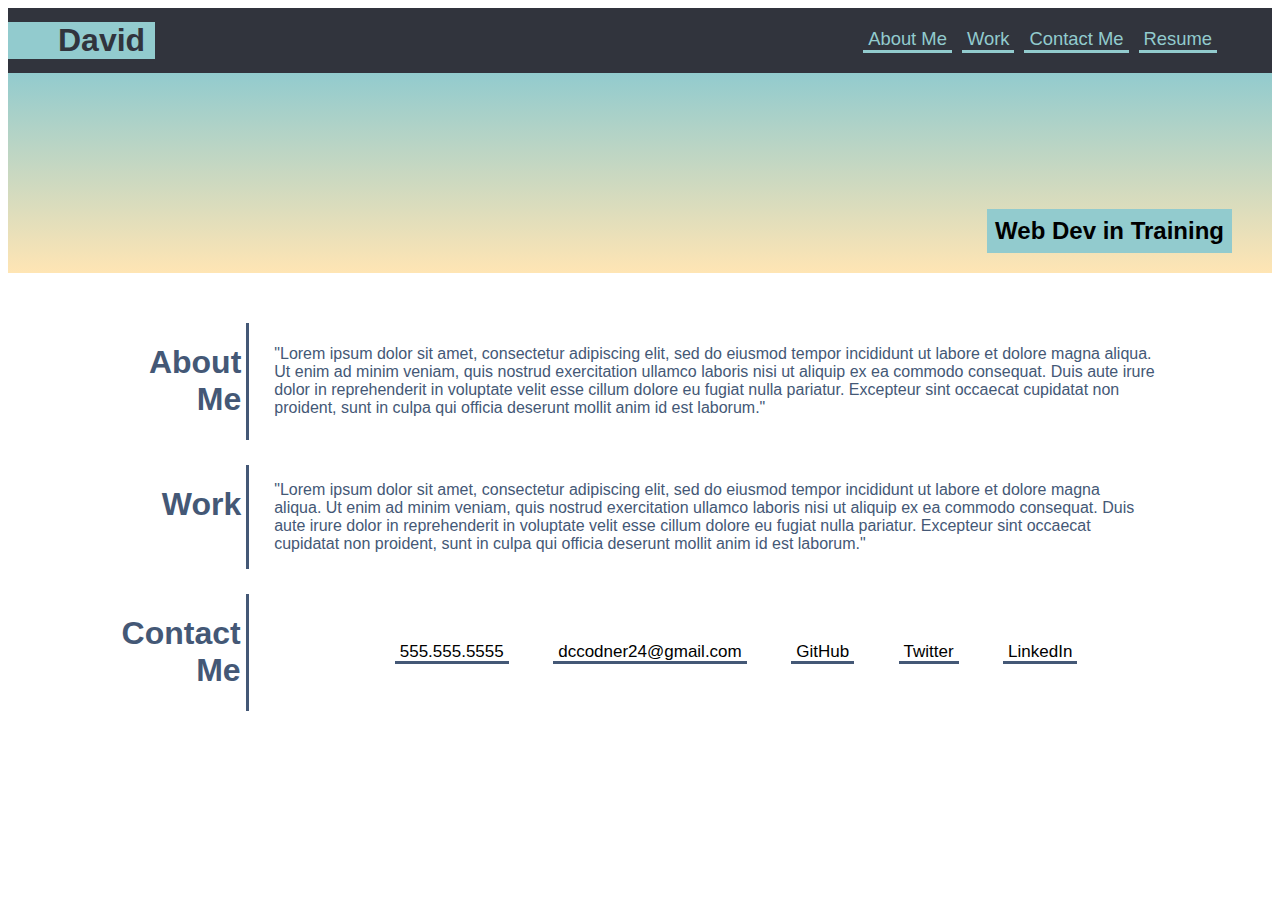
==== index.html @ 2e3f4fda "Minor changes made to html and css." ====
<!DOCTYPE html>
<html>
    <head>
        <meta charset="utf-8">
        <meta http-equiv="X-UA-Compatible" content="IE=edge">
        <title>David Codner</title>
        <meta name="viewport" content="width=device-width, initial-scale=1">
        <link rel="stylesheet" href="assets\reset.css">
        <link rel="stylesheet" href="assets\style.css">
    </head>
    <body>
       <header>
        
            <h1 class="caption-box">David</h1>
        

        <nav class="navi">
            <ul>
                <a class="nav-button" href="#about-tag">About Me</a>
                <a class="nav-button" href="#work-tag">Work</a>
                <a class="nav-button" href="#contact-tag">Contact Me</a>
                <a class="nav-button" href="#">Resume</a>
            </ul>
        </nav>
       </header>
       
        <div class="page-cap">
        <div id="sub"><h2>Web Dev in Training</h2></div>
        </div>
        
       <main>
            
            

            <section class="big-row" id="top-edge">
                <div id="about-tag" class="side-title">
                    <h1>About<br>Me</h1>
                </div>
                <div class="row-body">
                    <p>"Lorem ipsum dolor sit amet, consectetur adipiscing elit, sed do eiusmod tempor incididunt ut labore et dolore magna aliqua. Ut enim ad minim veniam, quis nostrud exercitation ullamco laboris nisi ut aliquip ex ea commodo consequat. Duis aute irure dolor in reprehenderit in voluptate velit esse cillum dolore eu fugiat nulla pariatur. Excepteur sint occaecat cupidatat non proident, sunt in culpa qui officia deserunt mollit anim id est laborum."</p>
                </div>
            </section>

            
            <section class="big-row" id="work-tag" >
                <div class= "side-title">
                    <h1>Work</h1>
                </div>
                <div class="row-body">
                    <p>"Lorem ipsum dolor sit amet, consectetur adipiscing elit, sed do eiusmod tempor incididunt ut labore et dolore magna aliqua. Ut enim ad minim veniam, quis nostrud exercitation ullamco laboris nisi ut aliquip ex ea commodo consequat. Duis aute irure dolor in reprehenderit in voluptate velit esse cillum dolore eu fugiat nulla pariatur. Excepteur sint occaecat cupidatat non proident, sunt in culpa qui officia deserunt mollit anim id est laborum."</p>
                </div>
            </section>

            
            <section class="big-row" id="contact-tag" >
                <div class="side-title">
                    <h1>Contact<br>Me</h1>
                </div>
                <div class="row-body">
                    <ul>
                        <a id="edge-item" class="cont-button" href="#about-tag">555.555.5555</a>
                        <a class="cont-button" href="#work-tag">dccodner24@gmail.com</a>
                        <a class="cont-button" href="#contact-tag">GitHub</a>
                        <a class="cont-button" href="#">Twitter</a>
                        <a id="edge-item" class="cont-button" href="#">LinkedIn</a>
                    </ul>
                </div>
            
            </section>
       </main>
        
       <footer>

       </footer>
    </body>
</html>
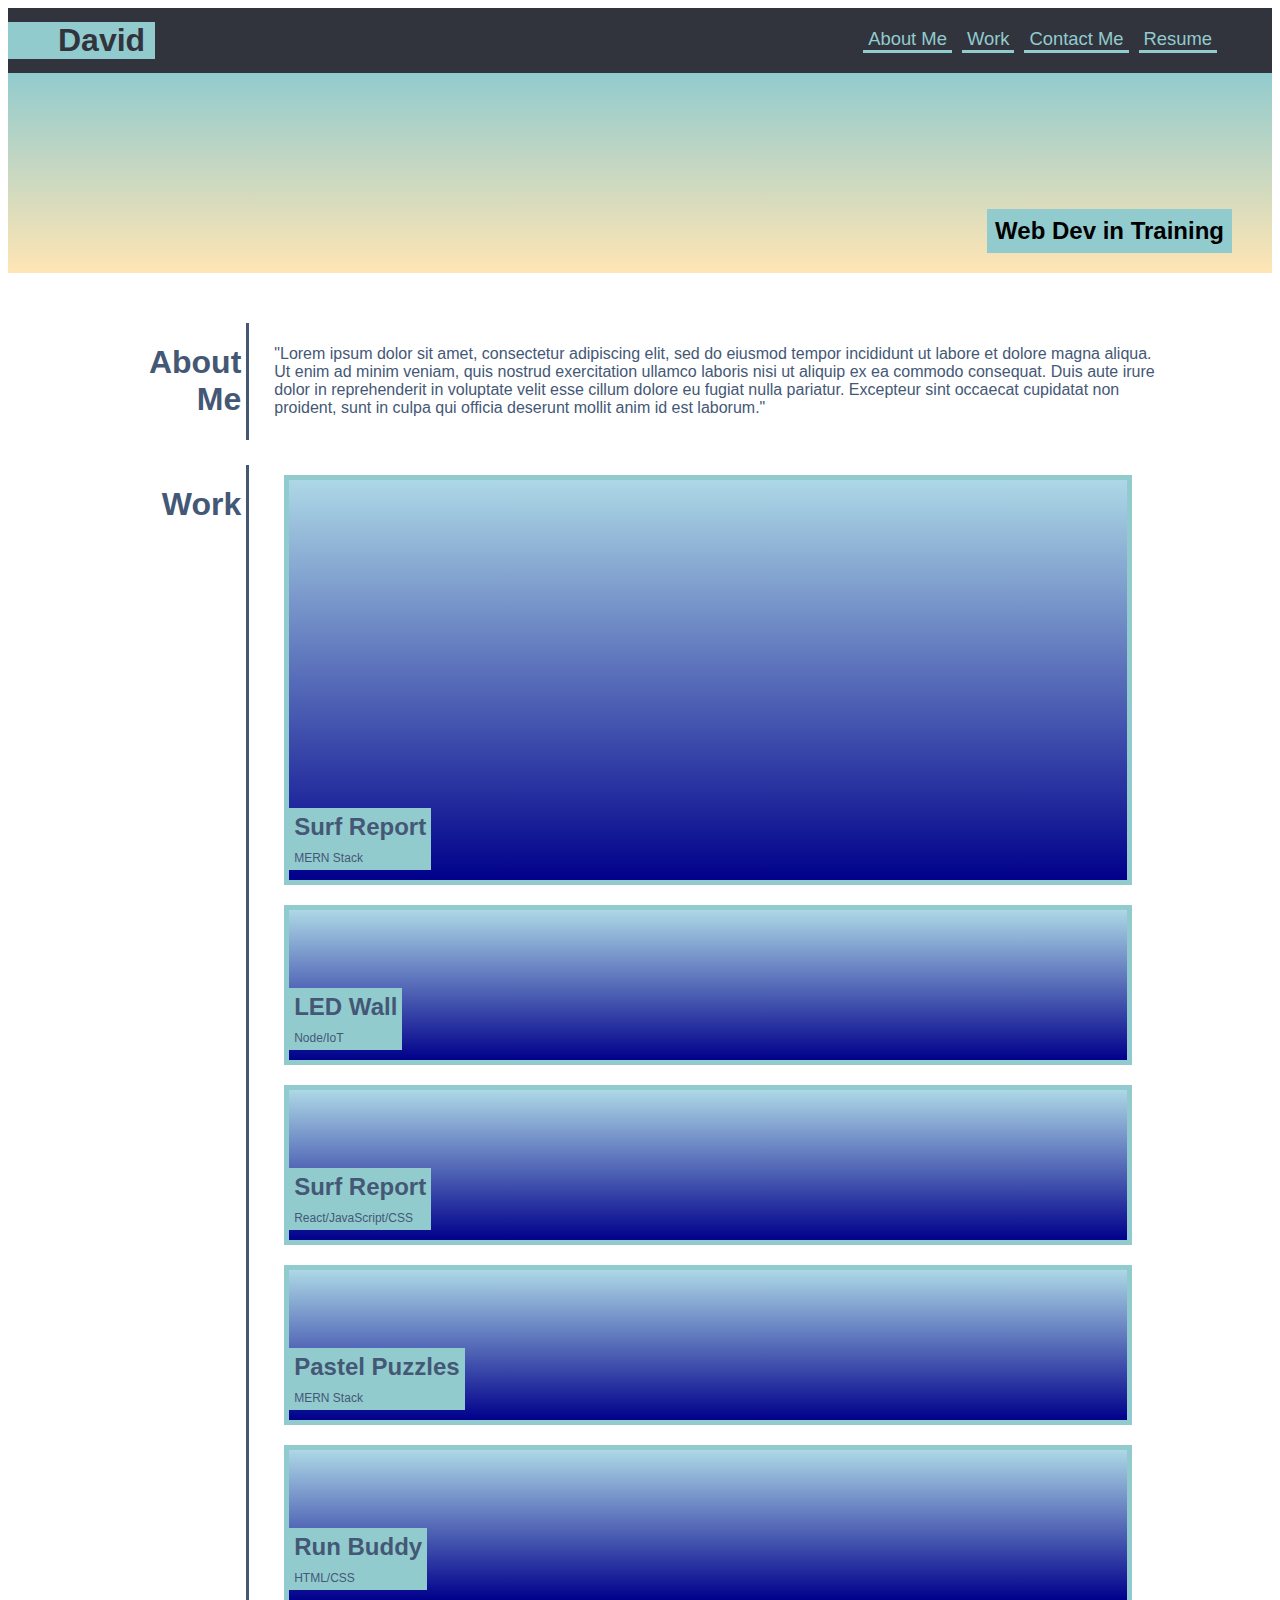
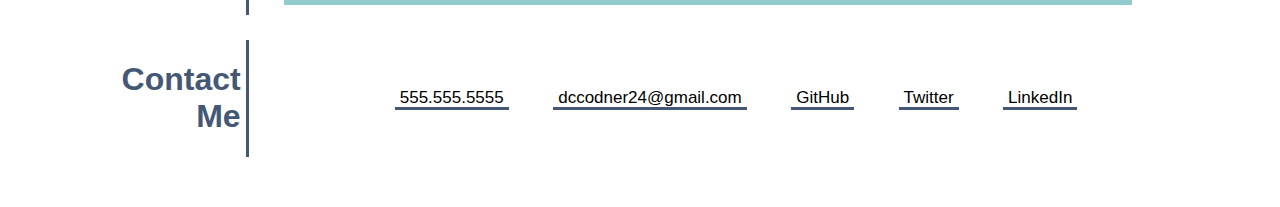
==== commit aaa168a9: "Added cards to work section. Buttoned up formatting." ====
--- a/index.html
+++ b/index.html
@@ -46,8 +46,41 @@
                 <div class= "side-title">
                     <h1>Work</h1>
                 </div>
-                <div class="row-body">
-                    <p>"Lorem ipsum dolor sit amet, consectetur adipiscing elit, sed do eiusmod tempor incididunt ut labore et dolore magna aliqua. Ut enim ad minim veniam, quis nostrud exercitation ullamco laboris nisi ut aliquip ex ea commodo consequat. Duis aute irure dolor in reprehenderit in voluptate velit esse cillum dolore eu fugiat nulla pariatur. Excepteur sint occaecat cupidatat non proident, sunt in culpa qui officia deserunt mollit anim id est laborum."</p>
+                <div class="row-body" id="work-body">
+                    <div class="card" id="top-card">
+                        <div class="work-title">
+                            <h2>Surf Report</h2>
+                            <p>MERN Stack</p>
+                        </div>
+                    </div>
+
+                    <div class="card">
+                        <div class="work-title">
+                            <h2>LED Wall</h2>
+                            <p>Node/IoT</p>
+                        </div>
+                    </div>
+
+                    <div class="card">
+                        <div class="work-title">
+                            <h2>Surf Report</h2>
+                            <p>React/JavaScript/CSS</p>
+                        </div>
+                    </div> 
+
+                    <div class="card">
+                        <div class="work-title">
+                            <h2>Pastel Puzzles</h2>
+                            <p>MERN Stack</p>
+                        </div>
+                    </div> 
+
+                    <div class="card">
+                        <div class="work-title">
+                            <h2>Run Buddy</h2>
+                            <p>HTML/CSS</p>
+                        </div>
+                    </div> 
                 </div>
             </section>
 
@@ -58,8 +91,8 @@
                 </div>
                 <div class="row-body">
                     <ul>
-                        <a id="edge-item" class="cont-button" href="#about-tag">555.555.5555</a>
-                        <a class="cont-button" href="#work-tag">dccodner24@gmail.com</a>
+                        <a id="edge-item" class="cont-button" href="#">555.555.5555</a>
+                        <a class="cont-button" href="https://mail.google.com">dccodner24@gmail.com</a>
                         <a class="cont-button" href="#contact-tag">GitHub</a>
                         <a class="cont-button" href="#">Twitter</a>
                         <a id="edge-item" class="cont-button" href="#">LinkedIn</a>
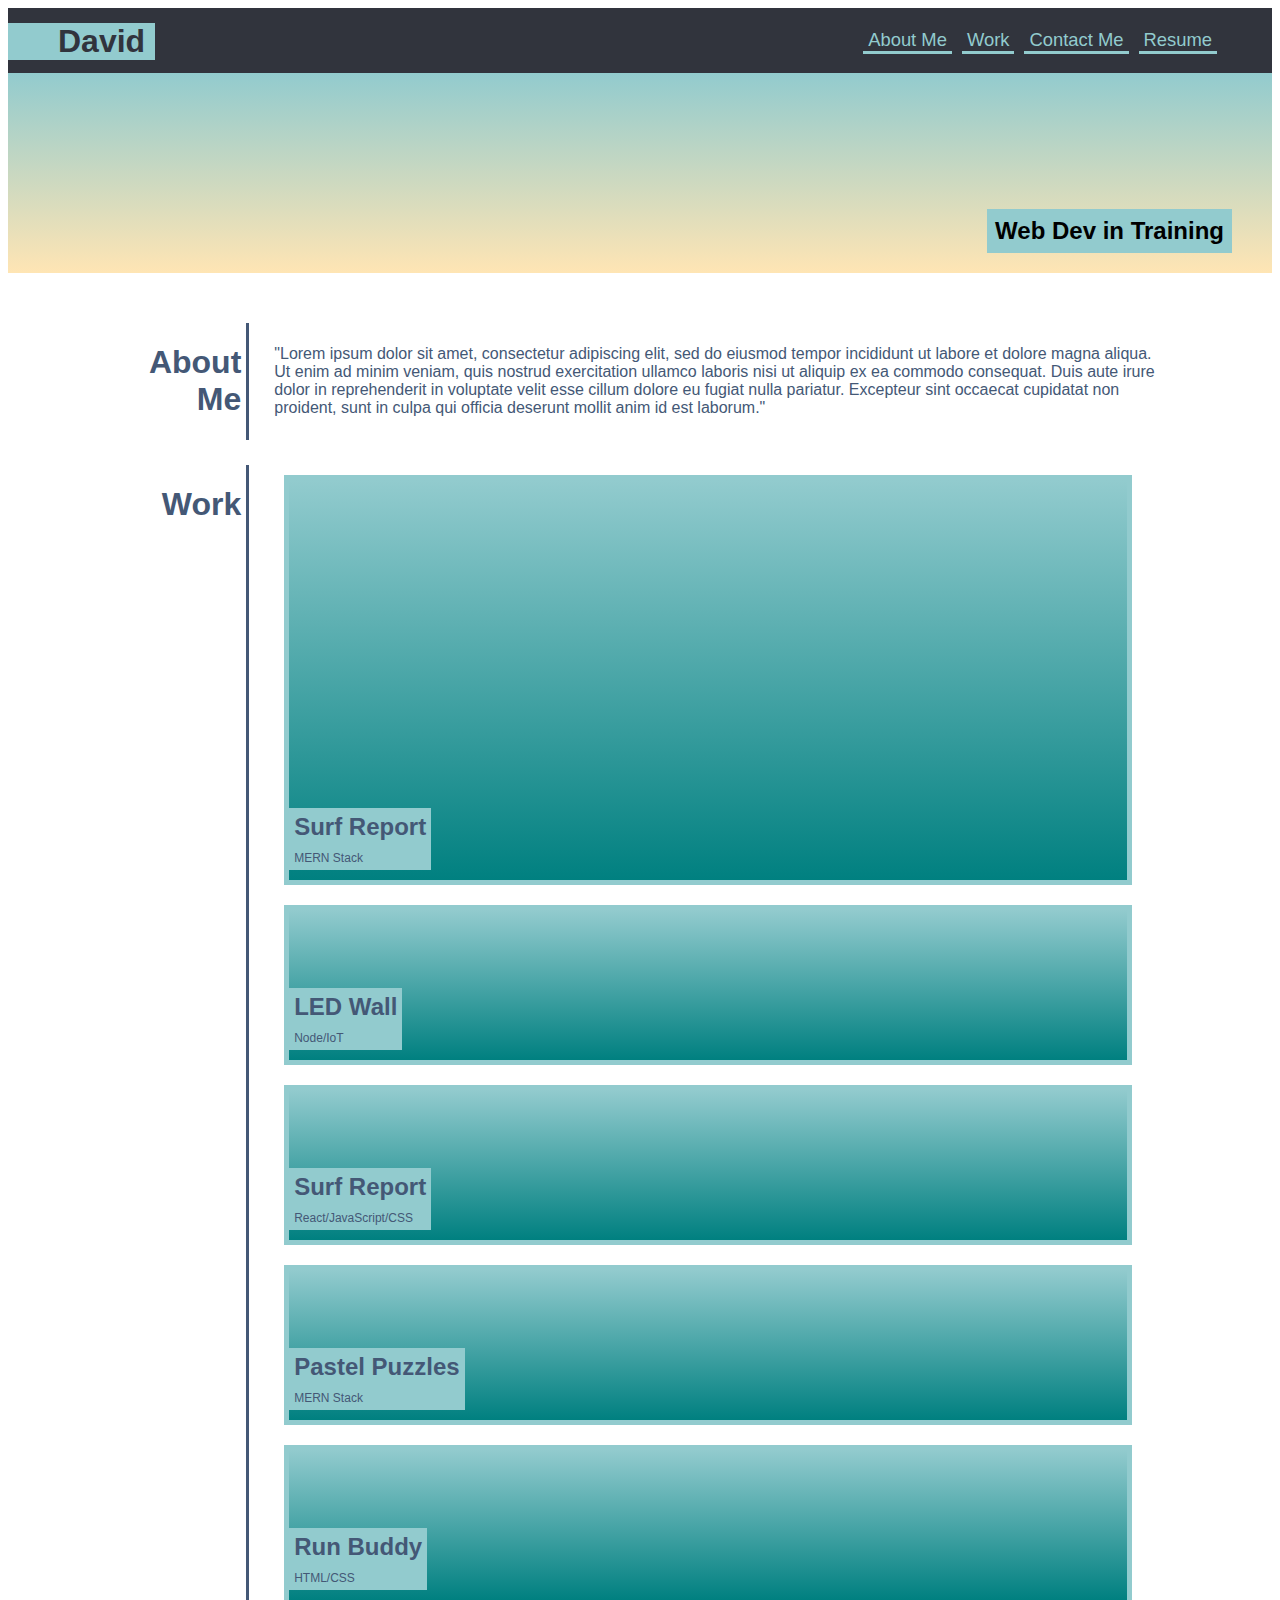
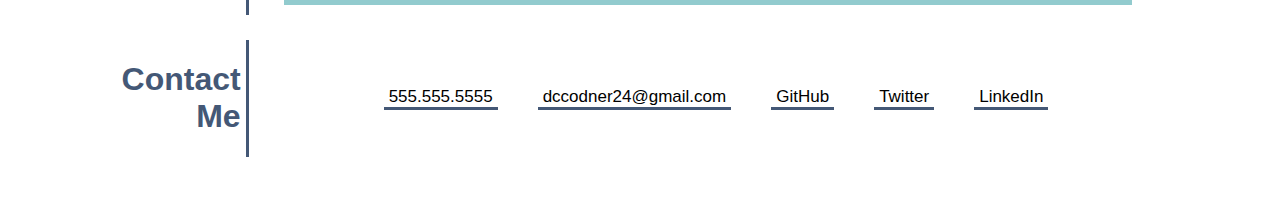
==== commit 2451669c: "Finalized formatting, added media queries." ====
--- a/index.html
+++ b/index.html
@@ -19,7 +19,7 @@
                 <a class="nav-button" href="#about-tag">About Me</a>
                 <a class="nav-button" href="#work-tag">Work</a>
                 <a class="nav-button" href="#contact-tag">Contact Me</a>
-                <a class="nav-button" href="#">Resume</a>
+                <a class="nav-button" href="https://www.linkedin.com/in/david-codner-008483251/">Resume</a>
             </ul>
         </nav>
        </header>
@@ -90,13 +90,13 @@
                     <h1>Contact<br>Me</h1>
                 </div>
                 <div class="row-body">
-                    <ul>
-                        <a id="edge-item" class="cont-button" href="#">555.555.5555</a>
-                        <a class="cont-button" href="https://mail.google.com">dccodner24@gmail.com</a>
-                        <a class="cont-button" href="#contact-tag">GitHub</a>
-                        <a class="cont-button" href="#">Twitter</a>
-                        <a id="edge-item" class="cont-button" href="#">LinkedIn</a>
-                    </ul>
+                    
+                    <a id="edge-item" class="cont-button" href="#">555.555.5555</a>
+                    <a class="cont-button" href="https://mail.google.com">dccodner24@gmail.com</a>
+                    <a class="cont-button" href="https://www.github.com/dcodner24">GitHub</a>
+                    <a class="cont-button" href="#">Twitter</a>
+                    <a id="edge-item" class="cont-button" href="https://www.linkedin.com/in/david-codner-008483251/">LinkedIn</a>
+                    
                 </div>
             
             </section>
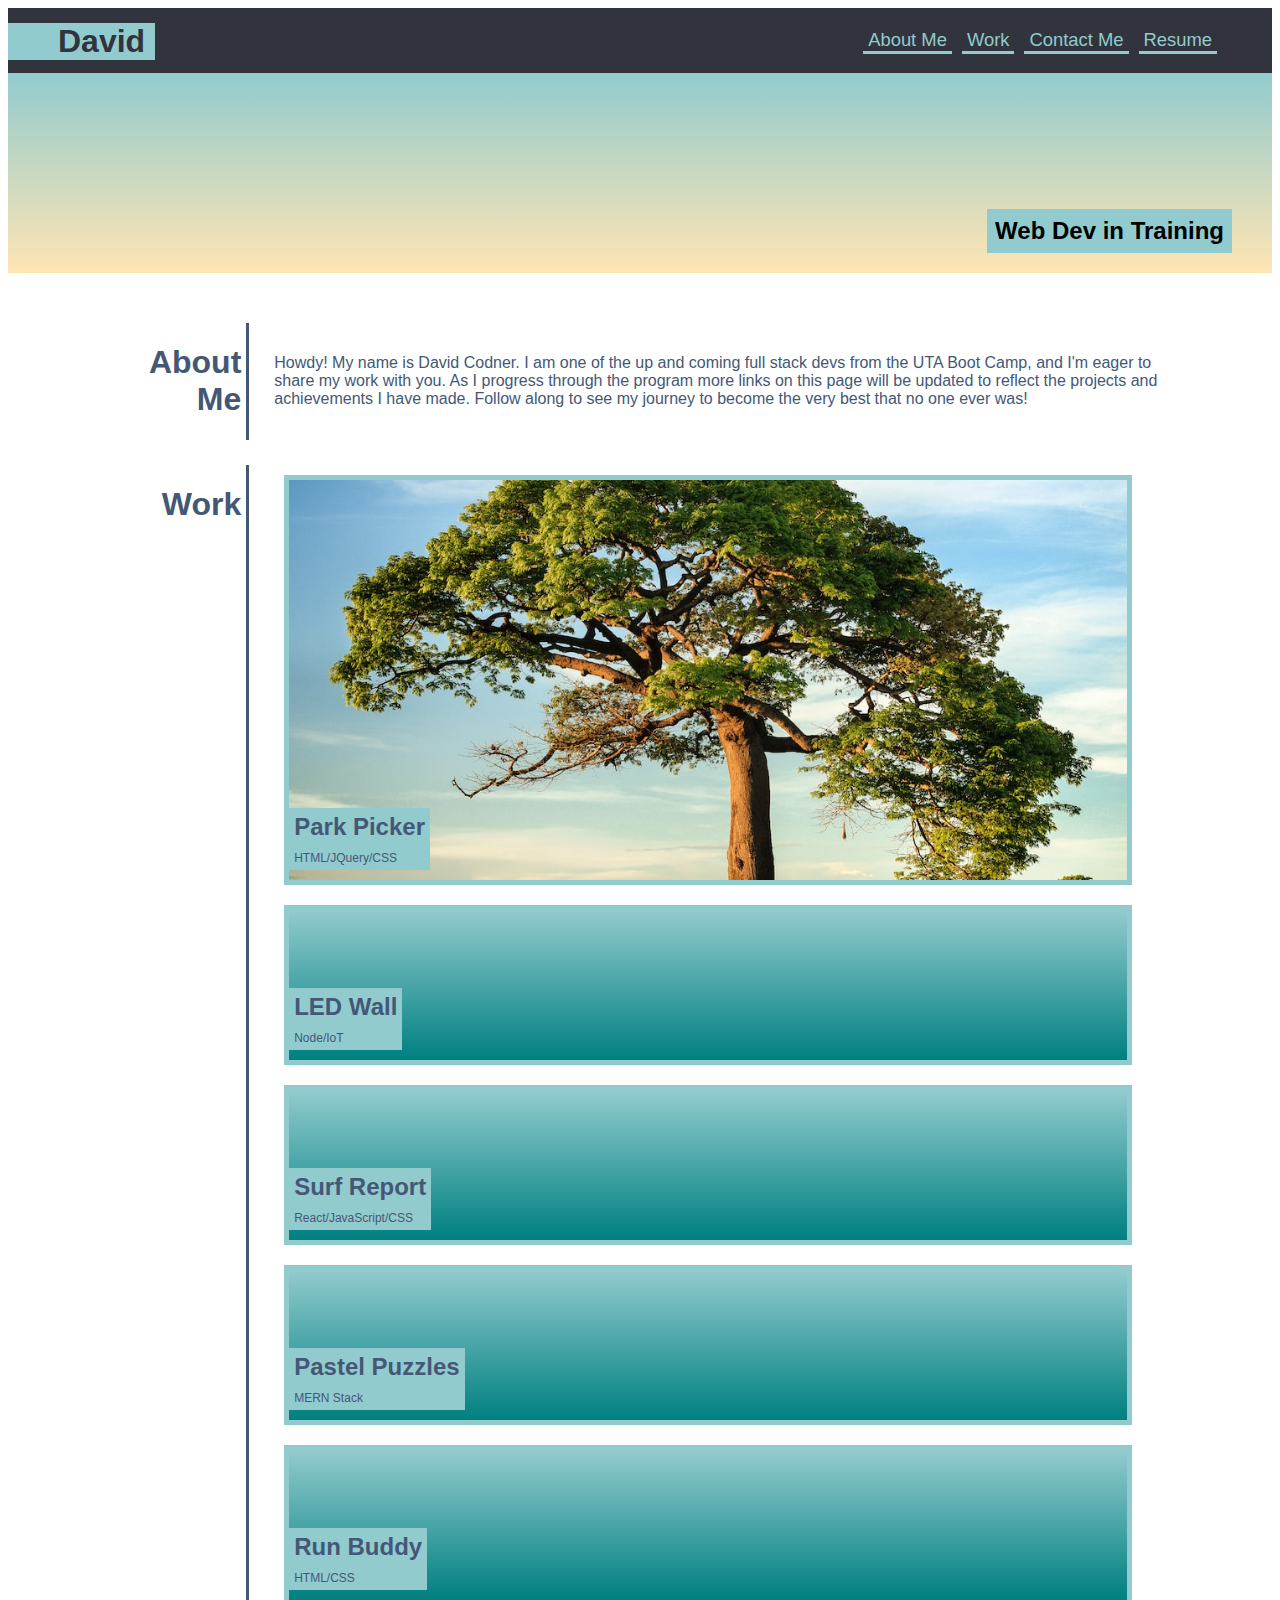
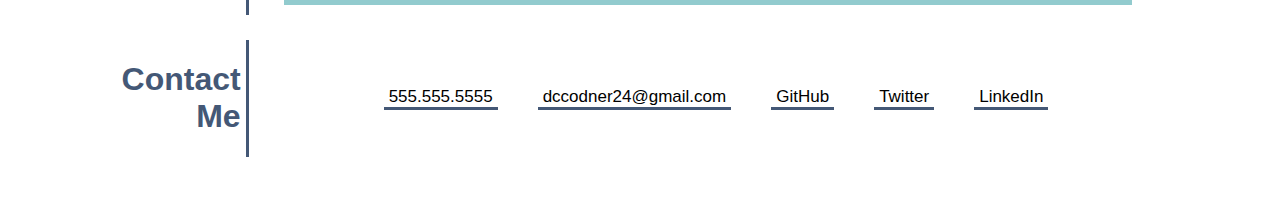
==== commit 2207940c: "Fixed several bugs from original submission. Added Park Picker to portfolio." ====
--- a/index.html
+++ b/index.html
@@ -9,23 +9,24 @@
         <link rel="stylesheet" href="assets\style.css">
     </head>
     <body>
+
        <header>
         
             <h1 class="caption-box">David</h1>
         
 
-        <nav class="navi">
-            <ul>
-                <a class="nav-button" href="#about-tag">About Me</a>
-                <a class="nav-button" href="#work-tag">Work</a>
-                <a class="nav-button" href="#contact-tag">Contact Me</a>
-                <a class="nav-button" href="https://www.linkedin.com/in/david-codner-008483251/">Resume</a>
-            </ul>
-        </nav>
+            <nav class="navi">
+                <ul>
+                    <a class="nav-button" href="#about-tag">About Me</a>
+                    <a class="nav-button" href="#work-tag">Work</a>
+                    <a class="nav-button" href="#contact-tag">Contact Me</a>
+                    <a class="nav-button" href="https://www.linkedin.com/in/david-codner-008483251/" target="_blank">Resume</a>
+                </ul>
+            </nav>
        </header>
        
         <div class="page-cap">
-        <div id="sub"><h2>Web Dev in Training</h2></div>
+            <div id="sub"><h2>Web Dev in Training</h2></div>
         </div>
         
        <main>
@@ -37,7 +38,7 @@
                     <h1>About<br>Me</h1>
                 </div>
                 <div class="row-body">
-                    <p>"Lorem ipsum dolor sit amet, consectetur adipiscing elit, sed do eiusmod tempor incididunt ut labore et dolore magna aliqua. Ut enim ad minim veniam, quis nostrud exercitation ullamco laboris nisi ut aliquip ex ea commodo consequat. Duis aute irure dolor in reprehenderit in voluptate velit esse cillum dolore eu fugiat nulla pariatur. Excepteur sint occaecat cupidatat non proident, sunt in culpa qui officia deserunt mollit anim id est laborum."</p>
+                    <p>Howdy! My name is David Codner. I am one of the up and coming full stack devs from the UTA Boot Camp, and I'm eager to share my work with you. As I progress through the program more links on this page will be updated to reflect the projects and achievements I have made. Follow along to see my journey to become the very best that no one ever was!</p>
                 </div>
             </section>
 
@@ -49,8 +50,8 @@
                 <div class="row-body" id="work-body">
                     <div class="card" id="top-card">
                         <div class="work-title">
-                            <h2>Surf Report</h2>
-                            <p>MERN Stack</p>
+                            <h2>Park Picker</h2>
+                            <p>HTML/JQuery/CSS</p>
                         </div>
                     </div>
 
@@ -92,10 +93,10 @@
                 <div class="row-body">
                     
                     <a id="edge-item" class="cont-button" href="#">555.555.5555</a>
-                    <a class="cont-button" href="https://mail.google.com">dccodner24@gmail.com</a>
-                    <a class="cont-button" href="https://www.github.com/dcodner24">GitHub</a>
+                    <a class="cont-button" href="https://mail.google.com" target="_blank">dccodner24@gmail.com</a>
+                    <a class="cont-button" href="https://www.github.com/dcodner24" target="_blank">GitHub</a>
                     <a class="cont-button" href="#">Twitter</a>
-                    <a id="edge-item" class="cont-button" href="https://www.linkedin.com/in/david-codner-008483251/">LinkedIn</a>
+                    <a id="edge-item" class="cont-button" href="https://www.linkedin.com/in/david-codner-008483251/" target="_blank">LinkedIn</a>
                     
                 </div>
             
@@ -105,5 +106,6 @@
        <footer>
 
        </footer>
+       <script src="./assets/script.js"></script>
     </body>
 </html>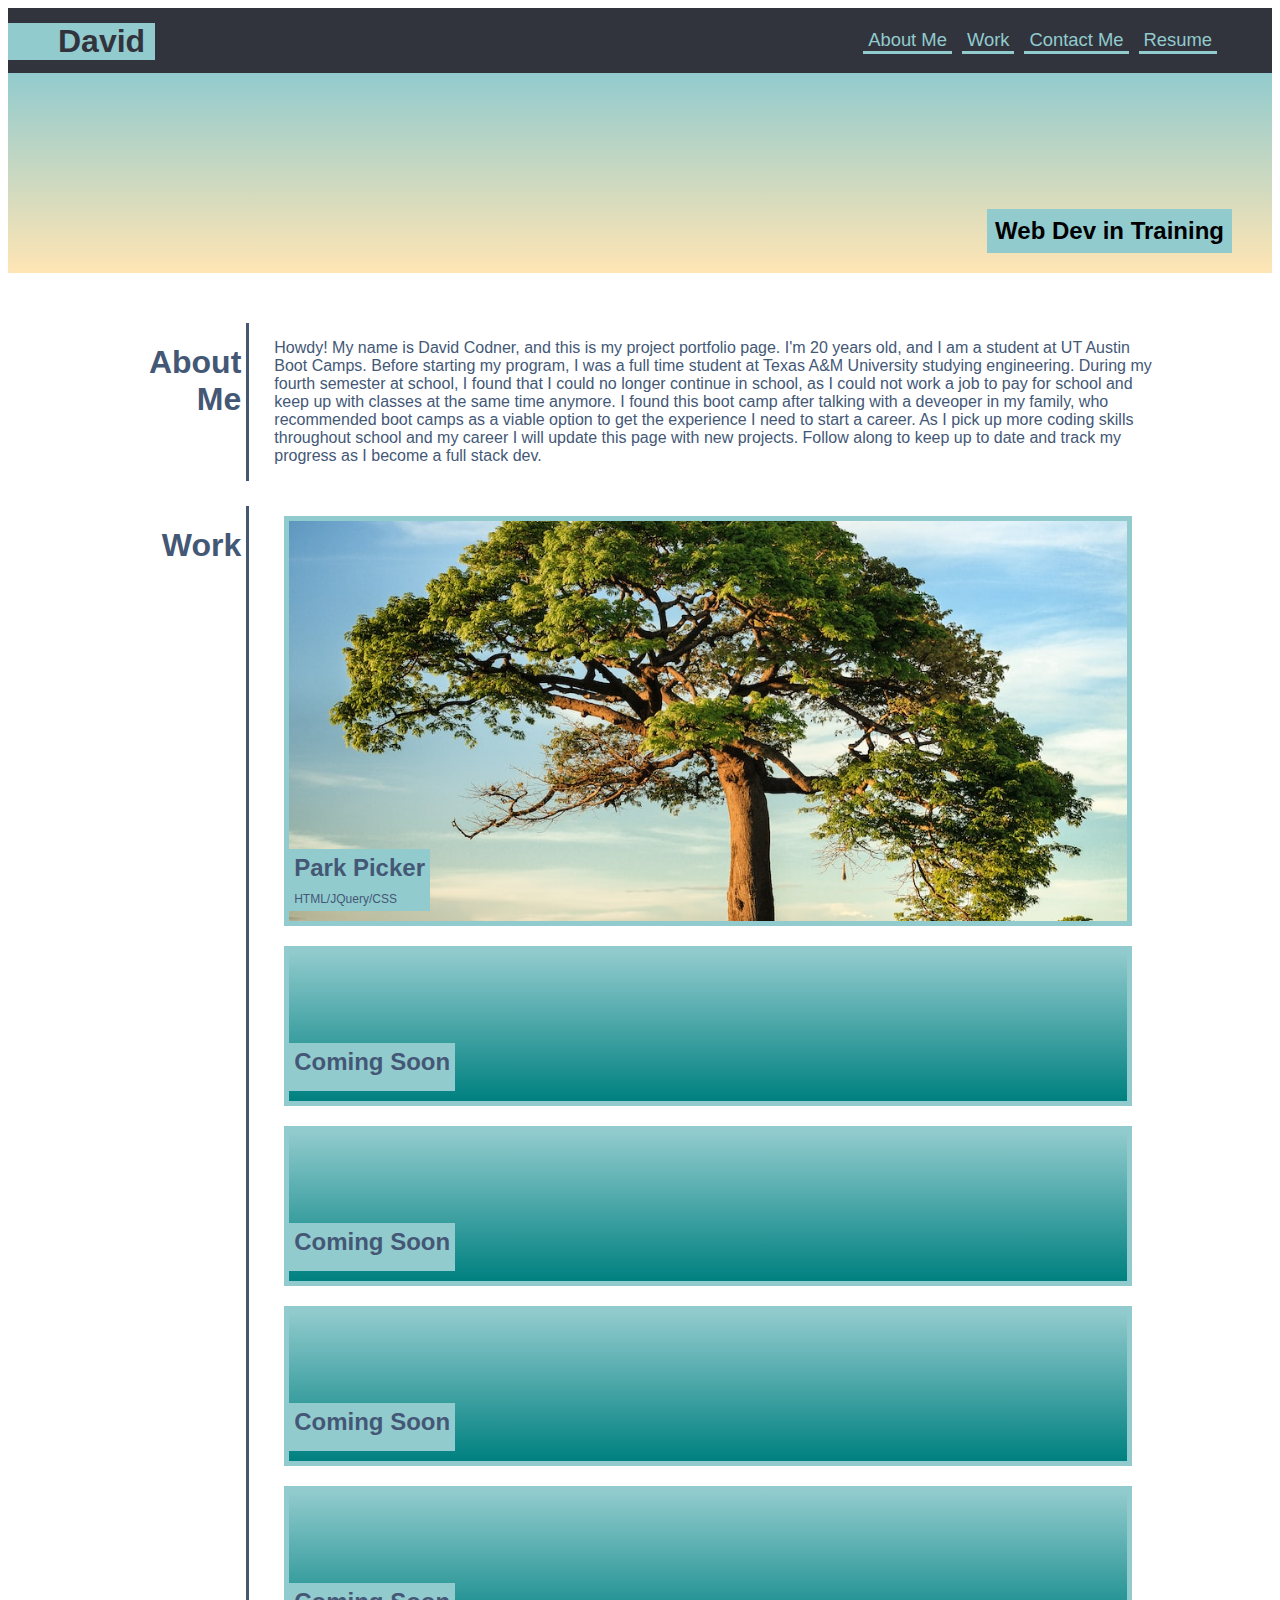
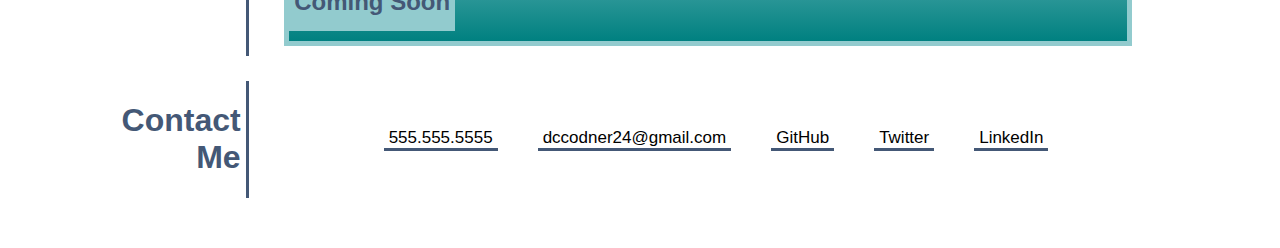
==== commit 7df96955: "Updated 'About Me' section." ====
--- a/index.html
+++ b/index.html
@@ -38,7 +38,8 @@
                     <h1>About<br>Me</h1>
                 </div>
                 <div class="row-body">
-                    <p>Howdy! My name is David Codner. I am one of the up and coming full stack devs from the UTA Boot Camp, and I'm eager to share my work with you. As I progress through the program more links on this page will be updated to reflect the projects and achievements I have made. Follow along to see my journey to become the very best that no one ever was!</p>
+                    <p>Howdy! My name is David Codner, and this is my project portfolio page. I'm 20 years old, and I am a student at UT Austin Boot Camps. Before starting my program, I was a full time student at Texas A&M University studying engineering. During my fourth semester at school, I found that I could no longer continue in school, as I could not work a job to pay for school and keep up with classes at the same time anymore. I found this boot camp after talking with a deveoper
+                        in my family, who recommended boot camps as a viable option to get the experience I need to start a career. As I pick up more coding skills throughout school and my career I will update this page with new projects. Follow along to keep up to date and track my progress as I become a full stack dev. </p>
                 </div>
             </section>
 
@@ -57,29 +58,29 @@
 
                     <div class="card">
                         <div class="work-title">
-                            <h2>LED Wall</h2>
-                            <p>Node/IoT</p>
+                            <h2>Coming Soon</h2>
+                            <p></p>
                         </div>
                     </div>
 
                     <div class="card">
                         <div class="work-title">
-                            <h2>Surf Report</h2>
-                            <p>React/JavaScript/CSS</p>
+                            <h2>Coming Soon</h2>
+                            <p></p>
                         </div>
                     </div> 
 
                     <div class="card">
                         <div class="work-title">
-                            <h2>Pastel Puzzles</h2>
-                            <p>MERN Stack</p>
+                            <h2>Coming Soon</h2>
+                            <p></p>
                         </div>
                     </div> 
 
                     <div class="card">
                         <div class="work-title">
-                            <h2>Run Buddy</h2>
-                            <p>HTML/CSS</p>
+                            <h2>Coming Soon</h2>
+                            <p></p>
                         </div>
                     </div> 
                 </div>
